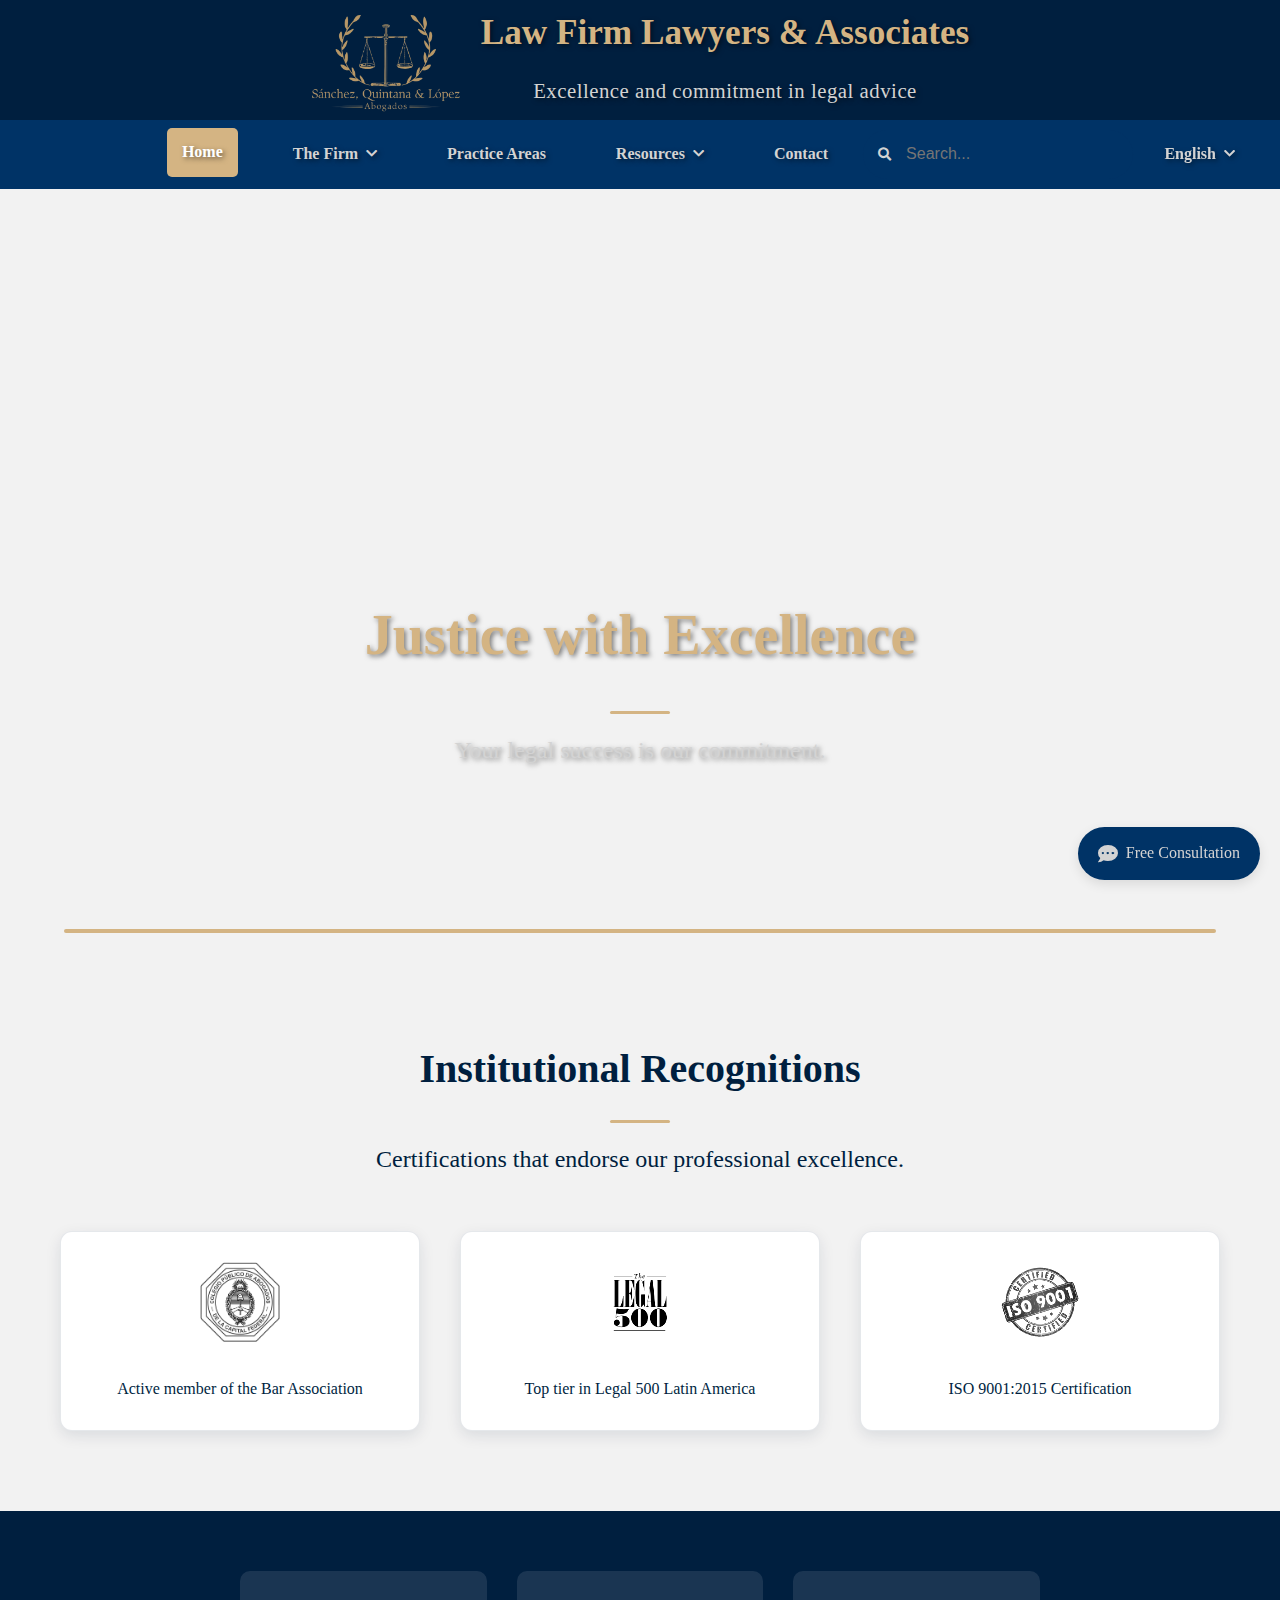
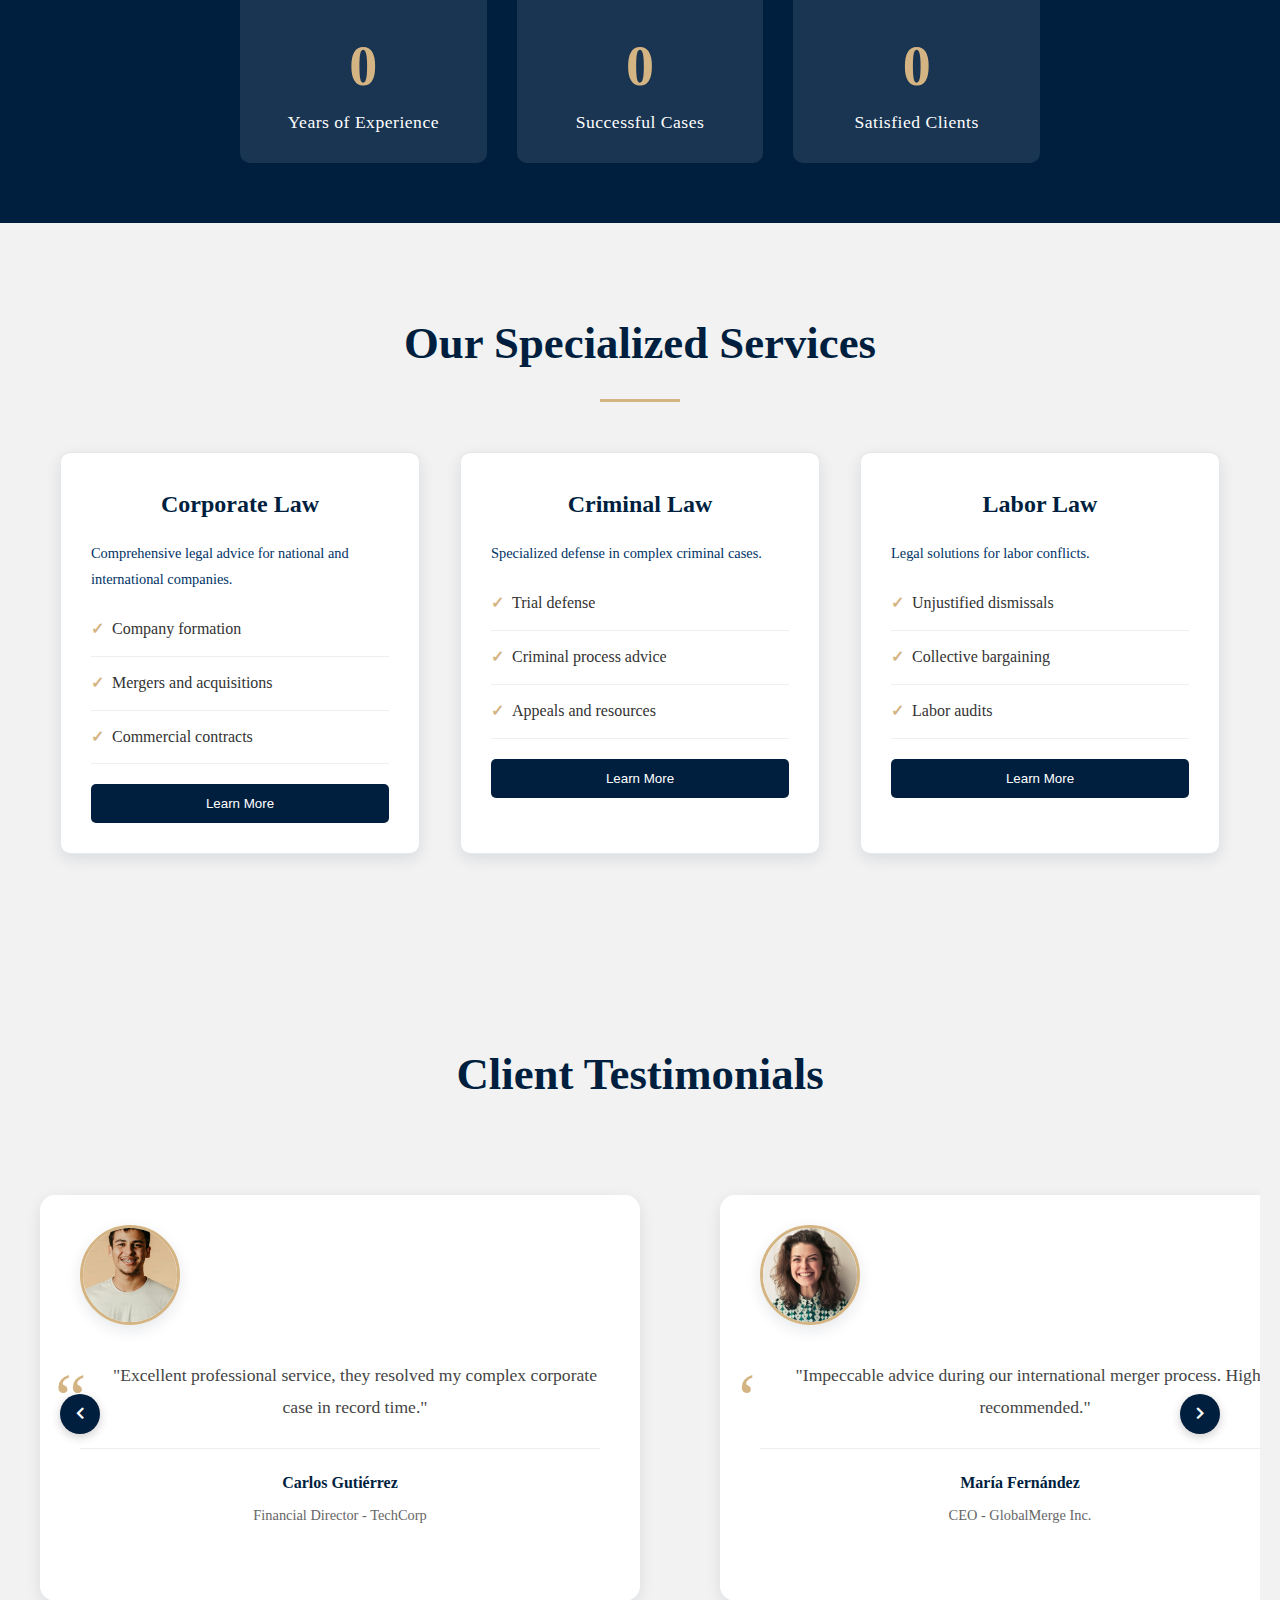
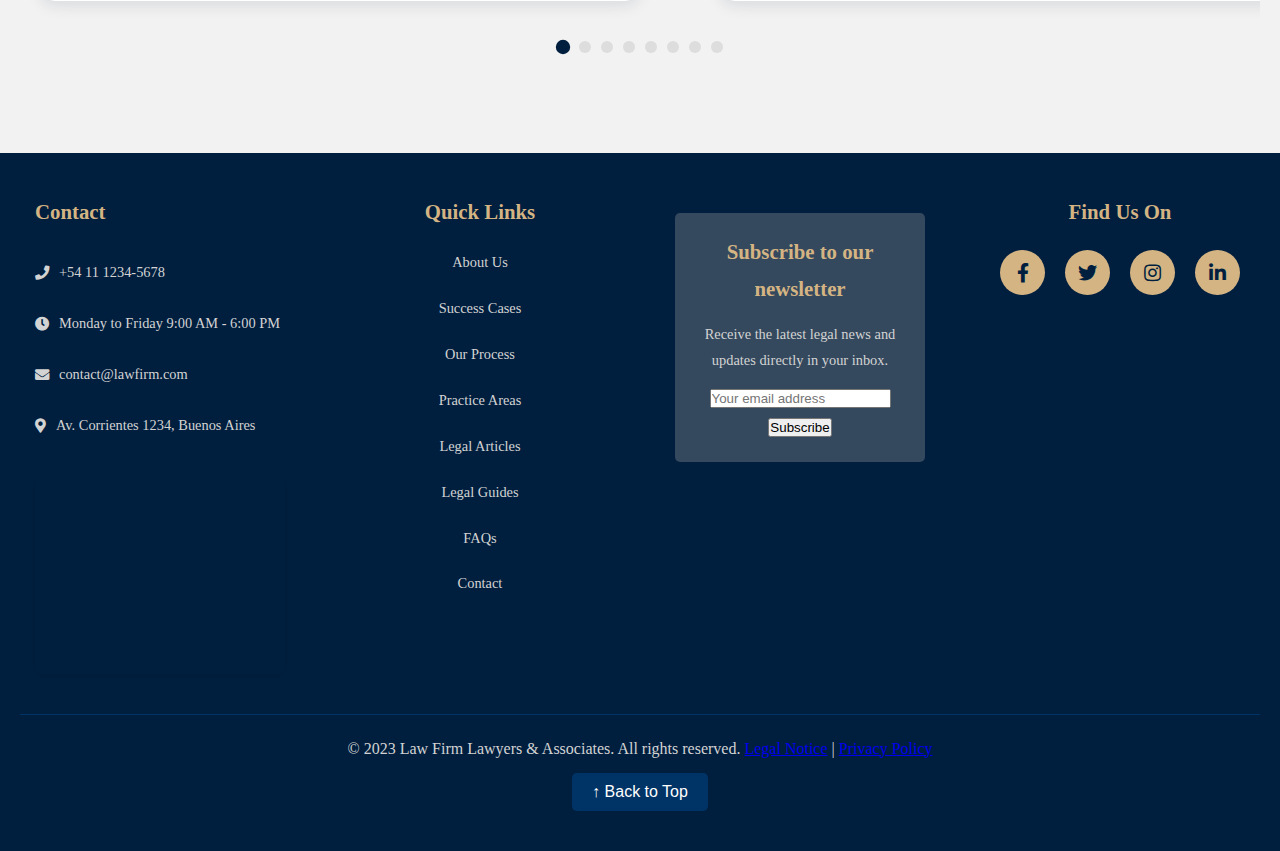
==== idiomas/en/index.html @ 83bb43d1 "first commit" ====
<!DOCTYPE html>
<html lang="en">

<head>
    <!-- METADATA -->
    <meta charset="UTF-8">
    <meta name="viewport" content="width=device-width, initial-scale=1.0">
    <title>Home | Law Firm Lawyers & Associates</title>
    <meta name="description"
        content="Leading law firm with 30 years of experience in corporate, criminal, and labor law. Free consultation">
    <meta name="keywords" content="lawyers, corporate law, legal advice, law firm">
    <meta name="author" content="Law Firm Lawyers & Associates">

    <!-- EXTERNAL RESOURCES -->
    <link rel="stylesheet" href="../../css/styles.css">
    <link rel="preload" href="../../videos/herolegal.mp4" as="video">
    <link rel="stylesheet" href="https://cdnjs.cloudflare.com/ajax/libs/font-awesome/5.15.4/css/all.min.css">
    <link rel="stylesheet" href="https://cdnjs.cloudflare.com/ajax/libs/flag-icon-css/3.5.0/css/flag-icon.min.css">
</head>

<body>
    <!-- *********************** HEADER *********************** -->
    <header>
        <img src="../../imgs/logo.png" class="logo" alt="Law Firm Logo" loading="lazy">
        <div class="header-content">
            <h1 class="header-title">Law Firm Lawyers & Associates</h1>
            <p class="header-subtitle">Excellence and commitment in legal advice</p>
        </div>
        <button class="menu-toggle" aria-label="Open menu">
            <i class="fas fa-bars"></i>
        </button>
    </header>

    <!-- *********************** MAIN NAVIGATION *********************** -->
    <nav class="nav-main">
        <nav class="center-content">
            <div class="nav-close"><i class="fas fa-times"></i></div>
            <a href="index.html" class="active">Home</a>

            <!-- Dropdown: The Firm -->
            <div class="nav-dropdown">
                <a href="#" class="nav-dropbtn">The Firm <i class="fas fa-chevron-down"></i></a>
                <div class="nav-dropdown-content">
                    <a href="pages/sobre-nosotros.html">About Us</a>
                    <a href="pages/casos-de-exito.html">Success Cases</a>
                    <a href="pages/nuestro-proceso.html">Our Process</a>
                </div>
            </div>

            <a href="pages/areas-de-practica.html">Practice Areas</a>

            <!-- Dropdown: Resources -->
            <div class="nav-dropdown">
                <a href="#" class="nav-dropbtn">
                    Resources <i class="fas fa-chevron-down"></i>
                </a>
                <div class="nav-dropdown-content">
                    <a href="pages/articulos.html">Legal Articles</a>
                    <a href="pages/guias-legales.html">Legal Guides</a>
                    <a href="pages/preguntas-frecuentes.html">FAQs</a>
                </div>
            </div>

            <a href="pages/contacto.html">Contact</a>

            <div class="search-container">
                <button>
                    <i class="fa fa-search"></i>
                </button>
                <input type="text" placeholder="Search...">
            </div>

            <!-- Language Selector -->
            <div class="language-selector">
                <div class="nav-dropdown">
                    <a href="#" class="nav-dropbtn" id="language-dropbtn">
                        <span class="flag-icon flag-icon-gb" id="selected-flag"></span>
                        <span id="selected-language">English</span>
                        <i class="fas fa-chevron-down"></i>
                    </a>
                    <div class="nav-dropdown-content">
                        <a href="#" onclick="cambiarIdioma('es', 'Español', 'flag-icon-es')">
                            <span class="flag-icon flag-icon-es"></span> Spanish
                        </a>
                        <a href="#" onclick="cambiarIdioma('fr', 'Français', 'flag-icon-fr')">
                            <span class="flag-icon flag-icon-fr"></span> French
                        </a>
                    </div>
                </div>
            </div>
        </nav>
    </nav>

    <!-- *********************** HERO SECTION *********************** -->
    <div class="hero-video" role="region" aria-label="Firm presentation">
        <video autoplay muted loop playsinline aria-hidden="false">
            <source src="../../videos/herolegal.mp4" type="video/mp4">
        </video>
        <div class="video-overlay" aria-hidden="false">
            <h1>Justice with Excellence</h1>
            <div class="title-divider"></div>
            <p>Your legal success is our commitment.</p>
        </div>
        <div class="video-text-alternative" style="display:none;">
            Leading law firm in comprehensive legal solutions
        </div>
    </div>

    <div class="hero-separador"></div>

    <!-- *********************** CERTIFICATIONS SECTION *********************** -->
    <section class="certificaciones">
        <div class="content">
            <div class="certificaciones-header">
                <h2 class="section-title">Institutional Recognitions</h2>
                <div class="title-divider"></div>
                <p class="section-subtitle-inicio">Certifications that endorse our professional excellence.</p>
            </div>

            <div class="certificados-grid">
                <div class="certificado-item">
                    <img src="../../imgs/iconos/cpacf.png" alt="Bar Association" loading="lazy">
                    <span class="certificado-label">Active member of the Bar Association</span>
                </div>
                <div class="certificado-item">
                    <img src="../../imgs/iconos/legal500.jpg" alt="Legal 500" loading="lazy">
                    <span class="certificado-label">Top tier in Legal 500 Latin America</span>
                </div>
                <div class="certificado-item">
                    <img src="../../imgs/iconos/iso9001.jpg" alt="ISO 9001" loading="lazy">
                    <span class="certificado-label">ISO 9001:2015 Certification</span>
                </div>
            </div>
        </div>
    </section>

    <!-- *********************** STATISTICS SECTION *********************** -->
    <section class="estadisticas">
        <div class="stats-grid">
            <div class="stat-card">
                <div class="stat-num" data-count="30">0</div>
                <div class="stat-text">Years of Experience</div>
            </div>
            <div class="stat-card">
                <div class="stat-num" data-count="98">0</div>
                <div class="stat-text">Successful Cases</div>
            </div>
            <div class="stat-card">
                <div class="stat-num" data-count="150">0</div>
                <div class="stat-text">Satisfied Clients</div>
            </div>
        </div>
    </section>

    <!-- *********************** SERVICES SECTION *********************** -->
    <section class="servicios">
        <div class="content">
            <h2>Our Specialized Services</h2>
            <div class="services-grid">
                <div class="service-card">
                    <h3>Corporate Law</h3>
                    <p>Comprehensive legal advice for national and international companies.</p>
                    <ul class="service-list">
                        <li>Company formation</li>
                        <li>Mergers and acquisitions</li>
                        <li>Commercial contracts</li>
                    </ul>
                    <button class="btn-servicio">Learn More</button>
                </div>
                <div class="service-card">
                    <h3>Criminal Law</h3>
                    <p>Specialized defense in complex criminal cases.</p>
                    <ul class="service-list">
                        <li>Trial defense</li>
                        <li>Criminal process advice</li>
                        <li>Appeals and resources</li>
                    </ul>
                    <button class="btn-servicio">Learn More</button>
                </div>
                <div class="service-card">
                    <h3>Labor Law</h3>
                    <p>Legal solutions for labor conflicts.</p>
                    <ul class="service-list">
                        <li>Unjustified dismissals</li>
                        <li>Collective bargaining</li>
                        <li>Labor audits</li>
                    </ul>
                    <button class="btn-servicio">Learn More</button>
                </div>
            </div>
        </div>
    </section>

<!-- *********************** TESTIMONIALS SECTION *********************** -->
<section class="testimonios">
    <div class="content">
        <h2>Client Testimonials</h2>
        <div class="testimonio-slider-container">
            <div class="testimonio-slider">
                <div class="testimonio-card">
                    <img src="../../imgs/personas/persona1.jpg" alt="Client 1" class="client-photo" loading="lazy">
                    <blockquote>
                        "Excellent professional service, they resolved my complex corporate case in record time."
                    </blockquote>
                    <div class="client-info">
                        <div class="client-name">Carlos Gutiérrez</div>
                        <div class="client-empresa">Financial Director - TechCorp</div>
                    </div>
                </div>
                <div class="testimonio-card">
                    <img src="../../imgs/personas/persona2.jpg" alt="Client 2" class="client-photo" loading="lazy">
                    <blockquote>
                        "Impeccable advice during our international merger process. Highly recommended."
                    </blockquote>
                    <div class="client-info">
                        <div class="client-name">María Fernández</div>
                        <div class="client-empresa">CEO - GlobalMerge Inc.</div>
                    </div>
                </div>
                <div class="testimonio-card">
                    <img src="../../imgs/personas/persona3.jpg" alt="Client 3" class="client-photo" loading="lazy">
                    <blockquote>
                        "Exceptional defense in our criminal case. Committed and detail-oriented professionals."
                    </blockquote>
                    <div class="client-info">
                        <div class="client-name">Roberto Sánchez</div>
                        <div class="client-empresa">Entrepreneur</div>
                    </div>
                </div>
                <div class="testimonio-card">
                    <img src="../../imgs/personas/persona4.jpg" alt="Client 4" class="client-photo" loading="lazy">
                    <blockquote>
                        "Efficient solution to our labor conflict. Transparency and extraordinary results."
                    </blockquote>
                    <div class="client-info">
                        <div class="client-name">Laura Méndez</div>
                        <div class="client-empresa">HR Director - Business Group</div>
                    </div>
                </div>
                <div class="testimonio-card">
                    <img src="../../imgs/personas/persona6.jpg" alt="Client 5" class="client-photo" loading="lazy">
                    <blockquote>
                        "The legal team demonstrated great capability in handling my real estate case. The attention was excellent at all times."
                    </blockquote>
                    <div class="client-info">
                        <div class="client-name">Javier Pérez</div>
                        <div class="client-empresa">Real Estate Entrepreneur</div>
                    </div>
                </div>
                <div class="testimonio-card">
                    <img src="../../imgs/personas/persona5.jpg" alt="Client 6" class="client-photo" loading="lazy">
                    <blockquote>
                        "We received exceptional support throughout the process. Their deep knowledge of labor law made the difference."
                    </blockquote>
                    <div class="client-info">
                        <div class="client-name">Susana Rodríguez</div>
                        <div class="client-empresa">Legal Manager - United Companies</div>
                    </div>
                </div>
                <div class="testimonio-card">
                    <img src="../../imgs/personas/persona7.jpg" alt="Client 7" class="client-photo" loading="lazy">
                    <blockquote>
                        "The treatment was cordial and professional, and their speed in resolving my legal issue was impressive. Highly recommended."
                    </blockquote>
                    <div class="client-info">
                        <div class="client-name">Francisco Martínez</div>
                        <div class="client-empresa">Operations Director - MovilExpress</div>
                    </div>
                </div>
                <div class="testimonio-card">
                    <img src="../../imgs/personas/persona8.jpg" alt="Client 8" class="client-photo" loading="lazy">
                    <blockquote>
                        "The legal team was key to resolving our business dispute. Their strategic approach and attention to detail gave us the confidence we needed."
                    </blockquote>
                    <div class="client-info">
                        <div class="client-name">Eduardo Romero</div>
                        <div class="client-empresa">CEO - Innovatech Solutions</div>
                    </div>
                </div>
            </div>
            <div class="nav-arrows">
                <button class="arrow-btn prev-btn" aria-label="Previous testimonial">
                    <i class="fas fa-chevron-left"></i>
                </button>
                <button class="arrow-btn next-btn" aria-label="Next testimonial">
                    <i class="fas fa-chevron-right"></i>
                </button>
            </div>
            <div class="slider-dots"></div>
        </div>
    </div>
</section>

    <!-- *********************** FLOATING CTA *********************** -->
    <div class="floating-cta">
        <a href="pages/contacto.html" class="cta-btn">
            <i class="fas fa-comment-dots"></i>
            Free Consultation
        </a>
    </div>

    <!-- *********************** FOOTER *********************** -->
    <footer>
        <div class="footer-columns">
            <div class="footer-column contacto">
                <h3>Contact</h3>
                <p><i class="fas fa-phone"></i>+54 11 1234-5678</p>
                <p><i class="fas fa-clock"></i>Monday to Friday 9:00 AM - 6:00 PM</p>
                <p><i class="fas fa-envelope"></i>contact@lawfirm.com</p>
                <p><i class="fas fa-map-marker-alt"></i>Av. Corrientes 1234, Buenos Aires</p>
                <!-- *********************** MAPA DE GOOGLE *********************** -->
                <div class="google-map"><iframe
                        src="https://www.google.com/maps/embed?pb=!1m18!1m12!1m3!1d3284.0054390241967!2d-58.3867115249571!3d-34.6040239729541!2m3!1f0!2f0!3f0!3m2!1i1024!2i768!4f13.1!3m3!1m2!1s0x95bccac59a5bd441%3A0x1408e2f06974627!2sAv.%20Corrientes%201234%2C%20C1043AAZ%20Cdad.%20Aut%C3%B3noma%20de%20Buenos%20Aires!5e0!3m2!1ses!2sar!4v1739907147206!5m2!1ses!2sar"
                        width="100%" height="200" style="border:0;" allowfullscreen="" loading="lazy"></iframe>
                </div>
            </div>

            <div class="footer-column enlaces-rapidos">
                <h3>Quick Links</h3>
                <p><a href="../pages/sobre-nosotros.html">About Us</a></p>
                <p><a href="../pages/casos-de-exito.html">Success Cases</a></p>
                <p><a href="../pages/proceso.html">Our Process</a></p>
                <p><a href="../pages/areas-de-practica.html">Practice Areas</a></p>
                <p><a href="../pages/articulos.html" class="active">Legal Articles</a></p>
                <p><a href="../pages/guias-legales.html">Legal Guides</a></p>
                <p><a href="../pages/preguntas-frecuentes.html">FAQs</a></p>
                <p><a href="../pages/contacto.html">Contact</a></p>
            </div>

            <div class="footer-column">
                <div class="footer-newsletter">
                    <h3>Subscribe to our newsletter</h3>
                    <p>Receive the latest legal news and updates directly in your inbox.</p>
                    <form ...>
                        <input type="email" placeholder="Your email address" required>
                        <button type="submit" class="btn-subscribe">Subscribe</button>
                    </form>
                </div>
            </div>

            <div class="footer-column social-column">
                <h3>Find Us On</h3>
                <div class="social-links">
                    <a href="#" class="social-link facebook" target="_blank"><i class="fab fa-facebook-f"></i></a>
                    <a href="#" class="social-link twitter" target="_blank"><i class="fab fa-twitter"></i></a>
                    <a href="#" class="social-link instagram" target="_blank"><i class="fab fa-instagram"></i></a>
                    <a href="#" class="social-link linkedin" target="_blank"><i class="fab fa-linkedin-in"></i></a>
                </div>
            </div>
        </div>

        <div class="footer-bottom">
            <p>&copy; 2023 Law Firm Lawyers & Associates. All rights reserved.
                <a href="pages/aviso-legal.html">Legal Notice</a> |
                <a href="pages/politica-privacidad.html">Privacy Policy</a>
            </p>
            <button onclick="window.scrollTo({ top: 0, behavior: 'smooth' });" class="boton-inicio">
                ↑ Back to Top
            </button>
        </div>
    </footer>
    <!-- *********************** SCHEMA MARKUP *********************** -->
    <script type="application/ld+json">
            {
                "@context": "https://schema.org",
                "@type": "LegalService",
                "name": "Estudio Jurídico Abogados & Asociados",
                "image": "logo.png",
                "priceRange": "$$$",
                "address": {
                    "@type": "PostalAddress",
                    "streetAddress": "Av. Corrientes 1234",
                    "addressLocality": "CABA",
                    "addressCountry": "AR"
                }
            }
            </script>

    <script src="../../scripts/scripts.js"></script>

</body>

</html>
---- css/styles.css ----
:root {
    --color-texto-principal: #D4B483;
    --color-texto-secundario: #D3D3D3;
    --color-texto-terciario: #003366;
    --color-botones-normal: #003366;
    --color-botones-hover: #0056b3;
    --color-nav-normal: #003366;
    --color-nav-hover: #0056b3;
    --color-background: #f2f2f2;
}

/* ==============================++++++++++++++++++++++++++++++++++++++++++++++++++++++++====== */
/* Reset y estilos base */
* {
    box-sizing: border-box;
    margin: 0;
    padding: 0;
}

html {
    scroll-behavior: smooth;
}

body {
    font-family: "Playfair Display", serif;
    line-height: 1.8;
    color: #333;
    background: var(--color-background);
    overflow-x: hidden;
}

/* Header */
header {
    background: #001f3f;
    color: #fff;
    padding: 0 20px;
    display: flex;
    align-items: center;
    position: relative;
    height: 120px;
    gap: 20px;
    justify-content: center;
}

.logo {
    height: auto;
    max-height: 150px;
    object-fit: contain;
    aspect-ratio: 1/1;
    margin-bottom: -20px;
}

.header-content {
    text-align: center;
    display: flex;
    flex-direction: column;
    align-items: center;
    justify-content: center;
}

.header-title {
    font-size: 2.2em;
    color: var(--color-texto-principal);
    margin-bottom: 8px;
    text-shadow: 2px 2px 5px rgba(0, 0, 0, 0.5);
}

.header-subtitle {
    font-size: 1.3em;
    color: var(--color-texto-secundario);
    font-weight: 300;
    letter-spacing: 0.5px;
    text-shadow: 2px 2px 5px rgba(0, 0, 0, 0.5);
}

.menu-toggle {
    display: none;
    background: none;
    border: none;
    color: var(--color-texto-secundario);
    font-size: 1.5rem;
    cursor: pointer;
    padding: 10px;
}

/* Navegación */
.nav-main {
    display: flex;
    align-items: center;
    justify-content: center;
    position: relative;
    background: var(--color-nav-normal);
    padding: 10px 0;
    position: sticky;
    top: 0;
    z-index: 1000;
    text-shadow: 2px 2px 5px rgba(0, 0, 0, 0.5);
}

nav .center-content {
    display: flex;
    justify-content: center;
    flex: 1;
}

.nav-main a {
    color: var(--color-texto-secundario);
    text-decoration: none;
    margin: 0 20px;
    padding: 10px 15px;
    font-weight: bold;
    transition: all 0.3s ease;
    border-radius: 5px;
    position: relative;
}

.nav-main a::after {
    content: "";
    position: absolute;
    bottom: 0;
    left: 0;
    width: 0;
    height: 2px;
    background: var(--color-texto-principal);
    transition: width 0.3s ease;
}

.nav-main a:hover {
    background: var(--color-nav-normal);
    transform: translateY(-2px);
}

.nav-main a:hover::after {
    width: 100%;
}

.nav-main a.active {
    background: var(--color-texto-principal);
    color: #fff;
    transform: translateY(-2px);
}

.nav-close {
    display: none;
    position: absolute;
    top: 20px;
    right: 20px;
    color: white;
    font-size: 1.5rem;
    cursor: pointer;
}

/* Estilos para el botón del submenú */
.nav-dropbtn {
    display: flex;
    align-items: center;
    gap: 0.5rem;
    background-color: transparent;
    border: none;
    color: inherit;
    font-size: inherit;
    cursor: pointer;
    padding: 0.5rem 1rem;
    width: 100%;
    text-align: left;
}

/* Estilos para el contenido del submenú */
.nav-dropdown-content {
    display: none;
    position: absolute;
    background-color: var(--color-nav-normal);
    box-shadow: 0px 8px 16px rgba(0, 0, 0, 0.1);
    z-index: 1000;
    min-width: 200px;
    border-radius: 4px;
    overflow: hidden;
}

/* Enlaces dentro del submenú */
.nav-dropdown-content a {
    color: #fff;
    padding: 0.75rem 1rem;
    text-decoration: none;
    display: block;
    transition: background-color 0.3s ease, color 0.3s ease;
}

/* Efecto hover en los enlaces del submenú */
.nav-dropdown-content a:hover {
    background-color: var(--color-nav-normal);
    color: #fff;
}

/* Mostrar el submenú al hacer hover */
.nav-dropdown:hover .nav-dropdown-content {
    display: block;
}

/* Estilo para el ícono de flecha */
.nav-dropbtn .fa-chevron-down {
    font-size: 0.8rem;
    transition: transform 0.3s ease;
}

/* Rotar la flecha al abrir el submenú */
.nav-dropdown:hover .nav-dropbtn .fa-chevron-down {
    transform: rotate(180deg);
}

/* Estilos para el cuadro de búsqueda */
.search-container {
    display: flex;
    align-items: center;
    background-color: var(--color-nav-normal);
    border-radius: 25px;
    padding: 5px 10px;
    max-width: 300px;
}

.search-container input {
    background: transparent;
    color: var(--color-texto-secundario);
    border: none;
    outline: none;
    padding: 5px 10px;
    font-size: 16px;
    width: 100%;
}

.search-container button {
    background: transparent;
    border: none;
    color: var(--color-texto-secundario);
    cursor: pointer;
    padding: 5px;
}

.search-container button:hover {
    color: var(--color-texto-principal);
}

/* Estilos base para las banderas */
.flag-icon {
    display: inline-block;
    width: 20px; /* Ancho de la bandera */
    height: 15px; /* Alto de la bandera */
    background-size: cover; /* Ajusta la imagen al tamaño del contenedor */
    background-position: center; /* Centra la imagen */
    margin-right: 8px; /* Espacio entre la bandera y el texto */
    vertical-align: middle; /* Alinea verticalmente con el texto */
}

.language-selector {
    position: absolute;
    right: 10px; /* Ajusta la distancia desde la derecha */
    z-index: 1000; /* Asegura que esté por encima de otros elementos */
}

/* Hero Video */
.hero-video {
    position: relative;
    height: 80vh;
    overflow: hidden;
}

.hero-video video {
    position: absolute;
    top: 50%;
    left: 50%;
    transform: translate(-50%, -50%);
    width: 100%;
    height: 100%;
    z-index: 0;
    object-fit: cover;
}

.video-overlay {
    position: relative;
    z-index: 1;
    color: white;
    text-align: center;
    padding-top: 30vh;
    height: 100%;
    display: flex;
    flex-direction: column;
    align-items: center;
    justify-content: center;
    max-width: 90%;
    /* Ajusta este valor para cambiar el ancho */
    margin: 0 auto;
    /* Centra el contenido */
}

.video-overlay h1 {
    font-size: 3.5em;
    margin-bottom: 10px;
    text-shadow: 2px 2px 5px rgba(0, 0, 0, 0.5);
    color: var(--color-texto-principal);
    max-width: 90%;
}

.video-overlay p {
    color: var(--color-texto-secundario);
    font-size: 1.5em;
    text-shadow: 2px 2px 5px rgba(0, 0, 0, 0.5);
    max-width: 80%;
}

/* Hero Separador */
.hero-separador {
    width: 90%;
    height: 4px;
    background: var(--color-texto-principal);
    border-radius: 2px;
    margin: 20px auto;
}

/* Áreas de Práctica */
.areas-practica {
    padding: 80px 15px;
    background-color: #fff;
}

.areas-practica .section-title {
    font-size: 36px;
    text-align: center;
    font-weight: bold;
}

.areas-practica .title-divider {
    margin: 15px auto;
    width: 60px;
    height: 3px;
    background-color: #f59e42;
}

.areas-practica .section-subtitle {
    font-size: 18px;
    text-align: center;
    color: #003366;
    margin-bottom: 40px;
}

.areas-grid {
    display: grid;
    grid-template-columns: repeat(auto-fill, minmax(250px, 1fr));
    gap: 20px;
    justify-items: center;
    align-items: center;
    max-width: 1200px;
    margin: 0 auto;
}

.area-card {
    background-color: white;
    padding: 30px;
    border-radius: 8px;
    text-align: center;
    transition: transform 0.3s ease;
    box-shadow: 4px 4px 4px 6px rgba(0, 0, 0, 0.1);
}

.areas-practica .area-card i {
    color: var(--color-texto-principal)
}

.area-card::before {
    content: "";
    position: absolute;
    bottom: 0;
    left: 0;
    width: 100%;
    height: 4px;
    background: var(--color-texto-principal);
    transform: scaleX(0);
    transition: transform 0.3s ease;
}

.area-card:hover {
    transform: translateY(-10px);
    box-shadow: 0 15px 40px rgba(0, 0, 0, 0.12);
}

.area-card:hover::before {
    transform: scaleX(1);
}

.area-card i {
    color: #003366;
    margin-bottom: 15px;
}

.area-card h3 {
    font-size: 24px;
    margin-bottom: 15px;
    color: #003366;
}

.area-card p {
    font-size: 16px;
    color: #333;
}

.area-card:hover {
    transform: translateY(-10px);
    box-shadow: 0px 8px 15px rgba(0, 0, 0, 0.15);
}

/* Certificaciones */
.certificaciones {
    background: var(--color-background);
    padding: 80px 0;
    position: relative;
    overflow: hidden;
}

.certificaciones::before {
    content: "";
    position: absolute;
    top: 0;
    left: 0;
    width: 100%;
    height: 5px;
}

.certificaciones-header {
    text-align: center;
    margin-bottom: 50px;
    padding: 0 20px;
}

.section-title {
    font-size: 2.5em;
    color: #001f3f;
    margin-bottom: 15px;
    position: relative;
}

.title-divider {
    width: 60px;
    height: 3px;
    background: var(--color-texto-principal);
    margin: 15px auto;
    border-radius: 2px;
}

.section-subtitle {
    color: white;
    font-size: 1.1em;
    max-width: 600px;
    margin: 0 auto;
}

.section-subtitle-inicio {
    color: #001f3f;
    font-size: 1.5em;
    max-width: 600px;
    margin: 0 auto;
}

.certificados-grid {
    display: grid;
    grid-template-columns: repeat(auto-fit, minmax(280px, 1fr));
    gap: 40px;
    max-width: 1200px;
    margin: 0 auto;
    padding: 0 20px;
}

.certificado-item {
    background: white;
    border-radius: 12px;
    padding: 30px;
    text-align: center;
    transition: all 0.3s cubic-bezier(0.25, 0.46, 0.45, 0.94);
    box-shadow: 0 5px 15px rgba(0, 31, 63, 0.1);
    border: 1px solid rgba(0, 31, 63, 0.1);
    display: flex;
    flex-direction: column;
    align-items: center;
    min-height: 200px;
}

.certificado-item::before {
    content: "";
    position: absolute;
    bottom: 0;
    left: 0;
    width: 100%;
    height: 4px;
    background: var(--color-texto-principal);
    transform: scaleX(0);
    transition: transform 0.3s ease;
}

.certificado-item:hover {
    transform: translateY(-10px);
    box-shadow: 0 15px 40px rgba(0, 0, 0, 0.12);
}

.certificado-item:hover::before {
    transform: scaleX(1);
}

.certificado-item img {
    height: 80px;
    width: auto;
    margin-bottom: 25px;
    transition: all 0.3s ease;
    filter: grayscale(100%) contrast(130%);
}

.certificado-item:hover img {
    filter: grayscale(0) contrast(100%);
    transform: scale(1.05);
}

.certificado-label {
    color: #001f3f;
    font-size: 1em;
    font-weight: 500;
    line-height: 1.4;
    margin-top: auto;
}

.proceso {
    background-color: var(--color-background);
    padding: 50px 0;
}

.proceso .content {
    max-width: 1200px;
    margin: 0 auto;
    padding: 80px 20px;
    text-align: center;
    background-color: var(--color-background);
}

.proceso .section-title {
    font-size: 36px;
    font-weight: bold;
    color: #333;
    margin-bottom: 10px;
}

.proceso .title-divider {
    width: 50px;
    height: 5px;
    background-color: #007bff;
    margin: 20px auto;
}

.proceso .section-subtitle {
    font-size: 18px;
    color: #555;
    margin-bottom: 40px;
}

.proceso-pasos {
    display: flex;
    flex-wrap: wrap;
    justify-content: space-between;
    gap: 20px;
    margin-top: 40px;
}

.paso-card {
    background-color: white;
    border-radius: 8px;
    box-shadow: 4px 4px 4px 6px rgba(0, 0, 0, 0.1);
    width: 22%;
    padding: 30px;
    text-align: center;
    transition: transform 0.3s ease, box-shadow 0.3s ease;
}

.paso-card::before {
    content: "";
    position: absolute;
    bottom: 0;
    left: 0;
    width: 100%;
    height: 4px;
    background: var(--color-texto-principal);
    transform: scaleX(0);
    transition: transform 0.3s ease;
}

.paso-card:hover {
    transform: translateY(-10px);
    box-shadow: 0 15px 40px rgba(0, 0, 0, 0.12);
}

.paso-card:hover::before {
    transform: scaleX(1);
}

.paso-icon {
    font-size: 40px;
    color: var(--color-texto-principal);
    margin-bottom: 20px;
}

.paso-card h3 {
    font-size: 22px;
    color: #001f3f;
    margin-bottom: 15px;
}

.paso-card p {
    font-size: 16px;
    color: #001f3f;
}

/* Estadísticas */
.estadisticas {
    background: #001f3f;
    color: white;
    padding: 60px 0;
}

.stats-grid {
    display: grid;
    grid-template-columns: repeat(auto-fit, minmax(200px, 1fr));
    gap: 30px;
    max-width: 800px;
    margin: 0 auto;
}

.stat-card {
    text-align: center;
    padding: 25px;
    background: rgba(255, 255, 255, 0.1);
    border-radius: 10px;
}

.stat-num {
    font-size: 3.5em;
    font-weight: bold;
    color: var(--color-texto-principal);
    margin-bottom: 10px;
    opacity: 1;
    transform: translateY(20px);
    transition: opacity 0.5s ease, transform 0.5s ease;
}

.stat-num.animate {
    opacity: 1;
    transform: translateY(0);
}

.stat-text {
    font-size: 1.1em;
    letter-spacing: 0.5px;
}


/* Estilos generales */
.sobre-nosotros .content {
    max-width: 1200px;
    margin: 0 auto;
    padding: 2rem;
    color: #003366;
    background-color: var(--color-background);
}

.sobre-nosotros h2 {
    font-size: 2.5rem;
    font-weight: 700;
    color: var(--color-texto-terciario);
    margin-bottom: 40px;
    text-align: center;
}

h3 {
    font-size: 2.5rem;
    font-weight: 700;
    color: var(--color-texto-terciario);
    margin-bottom: 40px;
    text-align: center;
}

.sobre-nosotros p {
    font-size: 1.1rem;
    line-height: 1.8;
    margin-bottom: 1.5rem;
}

.team-grid {
    display: flex;
    justify-content: center;
    flex-wrap: wrap;
    gap: 40px;
    max-width: 1300px;
    margin: 0 auto;
    background-color: var(--color-background);
    margin-bottom: 40px;
    margin-top: 40px;
}

.team-card {
    height: 500px;
    min-height: 500px;
    width: 330px;
    background: white;
    border-radius: 10px;
    overflow: hidden;
    box-shadow: 0 5px 15px rgba(0, 31, 63, 0.1);
    transition: transform 0.3s ease;
    text-align: center;
}

.member-photo {
    width: 100%;
    height: auto;
    max-width: 200px;
    margin-top: 15px;
    margin-bottom: 15px;
    border-radius: 8px;
    object-fit: cover;
}

h4 {
    font-size: 1.2rem;
    color: #003366;
    margin-bottom: 10px;
}

p {
    font-size: 0.9rem;
    color: #003366;
    margin-bottom: 10px;
}

.linkedin-icon {
    display: inline-block;
    background-color: var(--color-texto-principal);
    color: white;
    padding: 10px;
    text-decoration: none;
    border-radius: 5px;
    margin-top: 10px;
    transition: background-color 0.3s;
    margin-bottom: 20px;
}

.whatsapp-icon {
    display: inline-block;
    background-color: var(--color-texto-principal);
    color: white;
    padding: 10px;
    text-decoration: none;
    border-radius: 5px;
    margin-top: 10px;
    transition: background-color 0.3s;
}

.email-icon {
    display: inline-block;
    background-color: var(--color-texto-principal);
    color: white;
    padding: 10px;
    text-decoration: none;
    border-radius: 5px;
    margin-top: 10px;
    transition: background-color 0.3s;
}

.linkedin-icon:hover {
    background-color: #003366;
}

.whatsapp-icon:hover {
    background-color: #003366;
}

.email-icon:hover {
    background-color: #003366;
}


/* Servicios */
.servicios {
    padding: 80px 0;
    background: var(--color-background);
}

.servicios .content {
    max-width: 1200px;
    margin: 0 auto;
}

.servicios h2 {
    text-align: center;
    font-size: 2.8em;
    color: #001f3f;
    margin-bottom: 50px;
    position: relative;
}

.servicios h2::after {
    content: "";
    display: block;
    width: 80px;
    height: 3px;
    background: var(--color-texto-principal);
    margin: 15px auto 0;
}

.services-grid {
    display: grid;
    grid-template-columns: repeat(auto-fit, minmax(300px, 1fr));
    gap: 40px;
    padding: 0 20px;
}

.service-card {
    background: #fff;
    border-radius: 10px;
    padding: 30px;
    box-shadow: 0 5px 15px rgba(0, 31, 63, 0.1);
    transition: transform 0.3s ease, box-shadow 0.3s ease;
    border: 1px solid rgba(0, 31, 63, 0.1);
    position: relative;
    overflow: hidden;
}

.service-card::before {
    content: "";
    position: absolute;
    bottom: 0;
    left: 0;
    width: 100%;
    height: 4px;
    background: var(--color-texto-principal);
    transform: scaleX(0);
    transition: transform 0.3s ease;
}

.service-card:hover {
    transform: translateY(-10px);
    box-shadow: 0 15px 40px rgba(0, 0, 0, 0.12);
}

.service-card:hover::before {
    transform: scaleX(1);
}

.service-card h3 {
    color: #001f3f;
    margin-bottom: 15px;
    font-size: 1.5em;
}

.service-list li {
    padding: 12px 0;
    border-bottom: 1px solid #eee;
    display: flex;
    align-items: center;
    gap: 8px;
}

.service-list li::before {
    content: "✓";
    color: var(--color-texto-principal);
    font-weight: bold;
}

.btn-servicio {
    background: #001f3f;
    color: white;
    border: none;
    padding: 12px 25px;
    border-radius: 5px;
    cursor: pointer;
    margin-top: 20px;
    transition: all 0.3s ease;
    width: 100%;
}

.btn-servicio:hover {
    background: var(--color-botones-hover);
    transform: translateY(-2px);
}

/* Estilo para la sección de Preguntas Frecuentes */
.faq {
    padding: 80px 20px;
    background-color: #f9f9f9;
}

.faq .content {
    max-width: 1200px;
    margin: 0 auto;
    padding: 20px;
}

.faq h2 {
    font-size: 2.5rem;
    font-weight: 700;
    color: var(--color-texto-terciario);
    margin-bottom: 40px;
    text-align: center;
}

/* Estilo de cada item de la pregunta frecuente */
.faq-item {
    background-color: #fff;
    border-radius: 8px;
    box-shadow: 0 5px 15px rgba(0, 31, 63, 0.1);
    margin-bottom: 20px;
    padding: 20px;
    transition: all 0.3s ease;
}

.faq .faq-item h3 {
    font-size: 1.5rem;
}

.faq .faq-item p {
    font-size: 1rem;
}

.faq-item:hover {
    box-shadow: 0 4px 20px rgba(0, 0, 0, 0.15);
}

.faq-question {
    font-size: 1.3rem;
    font-weight: 600;
    color: #333;
    margin-bottom: 10px;
    cursor: pointer;
    transition: all 0.3s ease;
}

.faq-question:hover {
    color: #007bff;
    /* Cambia el color al pasar el ratón */
}

.faq-answer {
    font-size: 1rem;
    color: #666;
    line-height: 1.6;
    margin-top: 10px;
    display: none;
}

/* Mostrar respuesta cuando se hace clic en la pregunta */
.faq-item.active .faq-answer {
    display: block;
}

/* Blog */
.featured-articles {
    padding: 80px 20px;
    text-align: center;
}

.content .featured-articles h2 {
    font-size: 2rem;
    font-weight: 700;
    color: var(--color-texto-terciario);
    margin-bottom: 40px;
}

.articles-grid {
    display: grid;
    grid-template-columns: repeat(auto-fit, minmax(300px, 1fr));
    gap: 30px;
    margin-top: 20px;
}

.blog-card {
    background: #fff;
    border-radius: 10px;
    overflow: hidden;
    box-shadow: 0 5px 15px rgba(0, 31, 63, 0.1);
    transition: transform 0.3s ease;
}

.blog-card::before {
    content: "";
    position: absolute;
    bottom: 0;
    left: 0;
    width: 100%;
    height: 4px;
    background: var(--color-texto-principal);
    transform: scaleX(0);
    transition: transform 0.3s ease;
}

.blog-card:hover {
    transform: translateY(-10px);
    box-shadow: 0 15px 40px rgba(0, 0, 0, 0.12);
}

.blog-card:hover::before {
    transform: scaleX(1);
}

.blog-image {
    width: 100%;
    height: 200px;
    object-fit: cover;
}

.blog-content {
    padding: 20px;
}

.blog-content h4 {
    color: #001f3f;
    margin-bottom: 10px;
}

.blog-meta {
    color: #666;
    font-size: 0.9em;
    margin-bottom: 15px;
}

.blog-excerpt {
    color: #555;
    margin-bottom: 20px;
}

.blog-categories {
    text-align: center;
    margin-bottom: 60px;
}

.blog-categories h2 {
    font-size: 2rem;
    font-weight: 700;
    color: var(--color-texto-terciario);
    margin-bottom: 40px;
}

.categories-grid {
    display: grid;
    grid-template-columns: repeat(auto-fit, minmax(250px, 1fr));
    gap: 20px;
    margin-top: 20px;
}

.category-card {
    background: #fff;
    padding: 25px;
    border-radius: 10px;
    box-shadow: 0 5px 15px rgba(0, 31, 63, 0.1);
    text-align: center;
}

.category-card::before {
    content: "";
    position: absolute;
    bottom: 0;
    left: 0;
    width: 100%;
    height: 4px;
    background: var(--color-texto-principal);
    transform: scaleX(0);
    transition: transform 0.3s ease;
}

.category-card:hover {
    transform: translateY(-10px);
    box-shadow: 0 15px 40px rgba(0, 0, 0, 0.12);
}

.category-card:hover::before {
    transform: scaleX(1);
}

.category-card h4 {
    color: #001f3f;
    margin-bottom: 15px;
}

.category-card p {
    color: #666;
    margin-bottom: 20px;
}

.btn-category {
    background: #001f3f;
    color: #fff;
    padding: 8px 20px;
    border-radius: 5px;
    text-decoration: none;
    transition: background 0.3s ease;
}

.btn-category:hover {
    background: var(--color-botones-hover);
}

.recent-articles {
    text-align: center;
    margin-bottom: 40px;
}


.articles-list {
    text-align: center;
    margin-top: 20px;
}

.recent-article {
    background: #fff;
    padding: 20px;
    border-radius: 10px;
    margin-bottom: 20px;
    box-shadow: 0 5px 15px rgba(0, 31, 63, 0.1);
}

.recent-grid {
    display: grid;
    grid-template-columns: repeat(auto-fit, minmax(250px, 1fr));
    gap: 20px;
    margin-top: 20px;
}

.recent-card {
    background: #fff;
    padding: 25px;
    border-radius: 10px;
    box-shadow: 4px 4px 4px 6px rgba(0, 0, 0, 0.1);
    text-align: center;
}

.recent-card::before {
    content: "";
    position: absolute;
    bottom: 0;
    left: 0;
    width: 100%;
    height: 4px;
    background: var(--color-texto-principal);
    transform: scaleX(0);
    transition: transform 0.3s ease;
}

.recent-card:hover {
    transform: translateY(-10px);
    box-shadow: 0 15px 40px rgba(0, 0, 0, 0.12);
}

.recent-card:hover::before {
    transform: scaleX(1);
}

.recent-article h4 {
    color: #001f3f;
    margin-bottom: 10px;
}

/* Casos de Exito */
#casos-exito {
    padding: 40px 20px;
    background-color: var(--color-background);
}

#casos-exito h2 {
    font-size: 2.5rem;
    font-weight: 700;
    color: var(--color-texto-terciario);
    margin-bottom: 40px;
    text-align: center;
}


.container {
    max-width: 1200px;
    margin: 0 auto;
    padding: 0 20px;
    text-align: center;
}

.section-description {
    color: #666;
    font-size: 1.1em;
    margin-bottom: 40px;
}

.cases-grid {
    display: grid;
    grid-template-columns: repeat(auto-fit, minmax(300px, 1fr));
    gap: 30px;
}

.case-card {
    background: #fff;
    border-radius: 10px;
    overflow: hidden;
    box-shadow: 0 5px 15px rgba(0, 31, 63, 0.1);
    transition: transform 0.3s ease;
    text-align: center;
}

.case-card::before {
    content: "";
    position: absolute;
    bottom: 0;
    left: 0;
    width: 100%;
    height: 4px;
    background: var(--color-texto-principal);
    transform: scaleX(0);
    transition: transform 0.3s ease;
}

.case-card:hover {
    transform: translateY(-10px);
    box-shadow: 0 15px 40px rgba(0, 0, 0, 0.12);
}

.case-card:hover::before {
    transform: scaleX(1);
}

.case-image {
    width: 100%;
    height: 250px;
    object-fit: cover;
}

.case-content {
    padding: 20px;
}

.case-content h3 {
    font-size: 1.5rem;
    color: #001f3f;
    margin-bottom: 10px;
}

.case-summary {
    font-size: 1rem;
    color: #555;
    margin-bottom: 20px;
}

.btn-case {
    background: #001f3f;
    color: #fff;
    padding: 10px 20px;
    border-radius: 5px;
    text-decoration: none;
    transition: background 0.3s ease;
}

.btn-case:hover {
    background: #002244;
}

/* Contacto */
.contact-container {
    background-color: var(--color-background);
    display: grid;
    grid-template-columns: 1fr 1fr;
    gap: 40px;
    max-width: 1200px;
    margin: 0 auto;
    padding: 20px;
}

.contact-container .contact-info h2 {
    color: var(--color-texto-terciario);
}

.contact-info {
    text-align: left;
    background-color: var(--color-background);
    padding: 30px;
    border-radius: 10px;
}

.info-item {
    margin: 25px 0;
    padding: 20px;
    background: white;
    border-radius: 5px;
    box-shadow: 0 5px 15px rgba(0, 31, 63, 0.1);
}

.info-item i {
    color: var(--color-texto-terciario);
    font-size: 1.2em;
    margin-right: 10px;
}

.contact-form {
    padding: 30px;
    border-radius: 10px;
    box-shadow: 0 5px 15px rgba(0, 31, 63, 0.1);
    background-color: white;
}

.contact-form h2 {
    color: var(--color-texto-terciario);
    margin-bottom: 20px;
}

.form-group {
    margin-bottom: 20px;
}

.form-group input,
.form-group select,
.form-group textarea {
    width: 100%;
    padding: 12px;
    border: 1px solid #ddd;
    border-radius: 5px;
    font-size: 1em;
}

.form-group select {
    appearance: none;
    background: white url('data:image/svg+xml;utf8,<svg fill="%23001F3F" height="24" viewBox="0 0 24 24" width="24" xmlns="http://www.w3.org/2000/svg"><path d="M7 10l5 5 5-5z"/></svg>') no-repeat right 10px center;
    background-size: 12px;
}

.contact-form button {
    width: 100%;
    padding: 15px;
    background: var(--color-botones-normal);
    color: white;
    border: none;
    border-radius: 5px;
    font-size: 1.1em;
    cursor: pointer;
    transition: background 0.3s ease;
}

.contact-form button:hover {
    background: var(--color-botones-hover);
}

/* Testimonios */
.testimonios {
    padding: 100px 0;
    background: var(--color-background);
}

.testimonios h2 {
    text-align: center;
    font-size: 2.8em;
    color: #001f3f;
    margin-bottom: 60px;
}

.testimonio-slider-container {
    position: relative;
    max-width: 1200px;
    margin: 0 auto;
}

.testimonio-slider {
    display: flex;
    overflow-x: auto;
    scroll-snap-type: x mandatory;
    -webkit-overflow-scrolling: touch;
    gap: 40px;
    padding: 20px 0;
    scroll-padding: 0 20px;
    margin: 0 -20px;
}

.testimonio-slider::-webkit-scrollbar {
    display: none;
}

.testimonio-slider {
    -ms-overflow-style: none;
    scrollbar-width: none;
}

.testimonio-card {
    scroll-snap-align: center;
    flex: 0 0 calc(90% - 40px);
    min-width: 300px;
    max-width: 600px;
    background: #fff;
    border-radius: 15px;
    padding: 40px;
    box-shadow: 0 5px 15px rgba(0, 31, 63, 0.1);
    margin: 0 20px;
    transition: transform 0.3s ease;
}

.client-photo {
    width: 100px;
    height: 100px;
    border-radius: 50%;
    margin: -10px auto 25px;
    border: 3px solid var(--color-texto-principal);
    box-shadow: 0 5px 15px rgba(0, 31, 63, 0.1);
    object-fit: cover;
}

blockquote {
    font-size: 1.1em;
    line-height: 1.8;
    color: #444;
    position: relative;
    padding-left: 30px;
    margin-bottom: 25px;
    text-align: center;
}

blockquote::before {
    content: open-quote;
    font-size: 4em;
    color: var(--color-texto-principal);
    position: absolute;
    left: -25px;
    top: -25px;
    font-family: "Playfair Display", serif;
}

.client-info {
    text-align: center;
    padding-top: 20px;
    border-top: 1px solid #eee;
}

.client-name {
    font-weight: 700;
    color: #001f3f;
    margin-bottom: 5px;
}

.client-empresa {
    color: #666;
    font-size: 0.9em;
}

.nav-arrows {
    position: absolute;
    top: 50%;
    width: 100%;
    display: flex;
    justify-content: space-between;
    transform: translateY(-50%);
    pointer-events: none;
    padding: 0 20px;
}

.arrow-btn {
    background: #001f3f;
    color: white;
    border: none;
    width: 40px;
    height: 40px;
    border-radius: 50%;
    cursor: pointer;
    pointer-events: all;
    transition: all 0.3s ease;
    display: flex;
    align-items: center;
    justify-content: center;
    box-shadow: 0 3px 10px rgba(0, 0, 0, 0.2);
}

.arrow-btn:hover {
    background: var(--color-texto-principal);
    color: #001f3f;
    transform: scale(1.1);
}

.slider-dots {
    display: flex;
    justify-content: center;
    gap: 10px;
    margin-top: 20px;
}

.slider-dot {
    width: 12px;
    height: 12px;
    border-radius: 50%;
    border: none;
    background: #ddd;
    cursor: pointer;
    transition: all 0.3s ease;
}

.slider-dot.active {
    background: #001f3f;
    transform: scale(1.2);
}

/* Footer */
footer {
    background: #001f3f;
    color: #fff;
    padding: 40px 20px;
    margin-top: 60px;
}

.footer-columns {
    display: flex;
    justify-content: center;
    flex-wrap: wrap;
    gap: 40px;
    max-width: 1300px;
    margin: 0 auto;
}

.footer-column {
    flex: 1;
    min-width: 250px;
    max-width: 300px;
    padding: 0 15px;
    justify-items: center;
}

.footer-column h3 {
    color: var(--color-texto-principal);
    margin-bottom: 15px;
    font-size: 1.3em;
}

.footer-column p {
    color: var(--color-texto-secundario);
}

.footer-column.contacto p {
    display: flex;
    align-items: center;
    gap: 10px;
    color: var(--color-texto-secundario);
}

.footer-column.enlaces-rapidos a {
    display: block;
    color: var(--color-texto-secundario);
    text-decoration: none;
    padding: 5px 0;
    transition: all 0.3s ease;
}

.footer-column.enlaces-rapidos a:hover {
    color: var(--color-texto-principal);
    transform: translateX(5px);
}

/* Sección de suscripción */
.footer-newsletter {
    margin-top: 20px;
    padding: 20px;
    background-color: #34495e;
    width: 100%;
    text-align: center;
    border-radius: 5px;
}

.footer-newsletter p {
    color: var(--color-texto-secundario);
    margin-bottom: 10px;
}

/* Footer debe estar al final, aunque el contenido no llene toda la pantalla */
body {
    display: flex;
    flex-direction: column;
}

footer {
    margin-top: auto;
}

.newsletter-form input {
    padding: 10px;
    font-size: 16px;
    width: 200px;
    margin-bottom: 10px;
}

.newsletter-form button {
    padding: 10px 20px;
    background-color: #003366;
    color: white;
    border: none;
    font-size: 16px;
    cursor: pointer;
}

.newsletter-form button:hover {
    background-color: #0056b3;
}

.footer-column.social-column h3 {
    text-align: center;
}

/* Asegurarse de que el contenedor esté en columna */
.footer-column.contacto {
    display: flex;
    flex-direction: column;
    /* Coloca los elementos en una columna */
    align-items: flex-start;
    /* Alinea todo al inicio (a la izquierda) */
    gap: 15px;
    /* Agrega espacio entre los elementos */
}

/* Estilo para el iframe del mapa */
.footer-column .google-map iframe {
    width: 100%;
    height: 200px;
    border: none;
    border-radius: 8px;
    margin-top: 10px;
    box-shadow: 0 2px 10px rgba(0, 0, 0, 0.1);
}

/* Si decides usar una imagen en lugar de un iframe */
.footer-column .location-image img {
    width: 100%;
    height: auto;
    border-radius: 8px;
    margin-top: 10px;
    box-shadow: 0 2px 10px rgba(0, 0, 0, 0.1);
}

.social-links {
    display: flex;
    justify-content: center;
    gap: 20px;
    margin-top: 20px;
}

.social-link {
    width: 45px;
    height: 45px;
    background: var(--color-texto-principal);
    border-radius: 50%;
    display: flex;
    align-items: center;
    justify-content: center;
    transition: all 0.3s cubic-bezier(0.4, 0, 0.2, 1);
    outline: none;
    border: none;
    text-decoration: none;
    box-shadow: none;
}

.social-link i {
    color: #001f3f;
    font-size: 1.2em;
    transition: transform 0.3s ease;
}

.social-link:hover {
    transform: scale(1.15);
}

.social-link:hover i {
    transform: scale(1.1);
}

.social-link.facebook:hover {
    background: #3b5998;
}

.social-link.twitter:hover {
    background: #1da1f2;
}

.social-link.instagram:hover {
    background: #e1306c;
}

.social-link.linkedin:hover {
    background: #0077b5;
}

.footer-bottom {
    text-align: center;
    margin-top: 30px;
    padding-top: 20px;
    border-top: 1px solid #003366;
}

.footer-bottom p {
    color: var(--color-texto-secundario);
    font-size: 1em;
}

/* Sección: Guías Legales */
.guias-legales {
    background-color: var(--color-background);
    padding: 80px 0;
    text-align: center;
}

.guias-legales .content {
    max-width: 1200px;
    margin: 0 auto;
    padding: 0 20px;
}

.guias-legales h2 {
    font-size: 2.5rem;
    font-weight: 700;
    color: var(--color-texto-terciario);
    margin-bottom: 40px;
}

.guias-legales .title-divider {
    width: 100px;
    height: 4px;
    background-color: #007bff;
    margin: 10px auto;
}

.guias-legales p.section-subtitle {
    font-size: 18px;
    color: #333;
    margin-bottom: 30px;
}

/* Disposición de las tarjetas de guías */
.guias-grid {
    display: grid;
    grid-template-columns: repeat(2, 1fr);
    /* Dos columnas en pantallas grandes */
    gap: 30px;
    justify-items: center;
}

@media (max-width: 768px) {
    .guias-grid {
        grid-template-columns: 1fr;
    }
}

.guias-legales .guia-card {
    background-color: white;
    padding: 20px;
    border-radius: 8px;
    box-shadow: 4px 4px 4px 6px rgba(0, 0, 0, 0.1);
    text-align: left;
    width: 100%;
    justify-items: center;
}

.guias-legales .guia-card h3 {
    font-size: 24px;
    margin-bottom: 15px;
    color: #003366;
}

.guias-legales .guia-card p {
    font-size: 16px;
    color: #666;
    margin-bottom: 20px;
}

.guias-legales .btn-guia {
    color: white;
    padding: 10px 20px;
    font-size: 16px;
    border-radius: 5px;
    text-decoration: none;
    transition: background-color 0.3s ease;
}

.guias-legales .btn-guia:hover {
    background-color: #cc5200;
}

/* Estilos base del CTA Flotante */
.floating-cta {
    position: fixed;
    bottom: 20px;
    right: 20px;
    z-index: 1000;
    display: flex;
    justify-content: center;
    align-items: center;
    color: var(--color-texto-principal);
}

.cta-btn {
    background-color: var(--color-botones-normal);
    color: var(--color-texto-secundario);
    font-size: 16px;
    padding: 12px 20px;
    border-radius: 50px;
    box-shadow: 0 4px 12px rgba(0, 0, 0, 0.1);
    display: flex;
    align-items: center;
    text-decoration: none;
    transition: background-color 0.3s, transform 0.3s;
}

.cta-btn:hover {
    background-color: var(--color-botones-hover);
    transform: translateY(-5px);
}

.cta-btn i {
    margin-right: 8px;
}

/* Animación suave para el icono */
.cta-btn i {
    font-size: 20px;
    transition: transform 0.3s ease;
}

.cta-btn:hover i {
    transform: rotate(360deg);
}

.aviso_legal_privacidad {
    padding: 40px 40px;
}

.aviso_legal_privacidad h1 {
    color: var(--color-texto-terciario);
    text-align: center;
}

.aviso_legal_privacidad h2,
p {
    color: var(--color-texto-terciario);
}

.boton_legales {
    background-color: var(--color-texto-principal);
    color: var(--color-texto-secundario);
    padding: 10px 20px;
    text-decoration: none;
    border: none;
    border-radius: 5px;
    cursor: pointer;
    display: inline-block;
    font-size: 1rem;
    text-align: center;
}

/* Botón de ir arriba */
.boton-inicio {
    background-color: var(--color-botones-normal);
    color: white;
    padding: 10px 20px;
    font-size: 1rem;
    border: none;
    border-radius: 5px;
    cursor: pointer;
    transition: background-color 0.3s ease;
}

.boton-inicio:hover {
    background-color: var(--color-botones-hover);
}

/* Media Queries */
@media (max-width: 1024px) {
    .footer-columns {
        gap: 30px;
    }

    .testimonio-card {
        min-width: 280px;
    }
}

@media (max-width: 768px) {
    header {
        flex-direction: column;
        height: auto;
        padding: 25px 20px;
        gap: 15px;
    }

    .menu-toggle {
        display: block;
    }

    .nav-main {
        position: fixed;
        top: 0;
        right: -100%;
        width: 80%;
        max-width: 300px;
        height: 100vh;
        flex-direction: column;
        padding: 60px 20px 20px;
        background: #001f3f;
        transition: right 0.3s ease;
    }

    .nav-main.active {
        right: 0;
    }

    .nav-close {
        display: block;
    }

    .stats-grid {
        grid-template-columns: 1fr;
    }

    .nav-arrows {
        display: none;
    }

    .certificaciones {
        padding: 60px 0;
    }

    .section-title {
        font-size: 2em;
    }

    .certificados-grid {
        grid-template-columns: 1fr;
        max-width: 500px;
    }

    .certificado-item {
        padding: 25px;
    }

    .proceso-pasos {
        flex-direction: column;
        align-items: center;
    }

    .paso-card {
        width: 80%;
        margin-bottom: 20px;
    }

    .cta-btn {
        font-size: 14px;
        padding: 10px 16px;
    }
}

@media (max-width: 480px) {
    .header-title {
        font-size: 1.8em;
    }

    .header-subtitle {
        font-size: 1.1em;
    }

    .service-card {
        padding: 20px;
    }

    .testimonio-card {
        padding: 30px;
    }

    blockquote::before {
        left: -15px;
        font-size: 3em;
    }

    .floating-cta {
        bottom: 20px;
        right: 20px;
    }

    .cta-btn {
        padding: 12px 20px;
        font-size: 0.9em;
    }

}
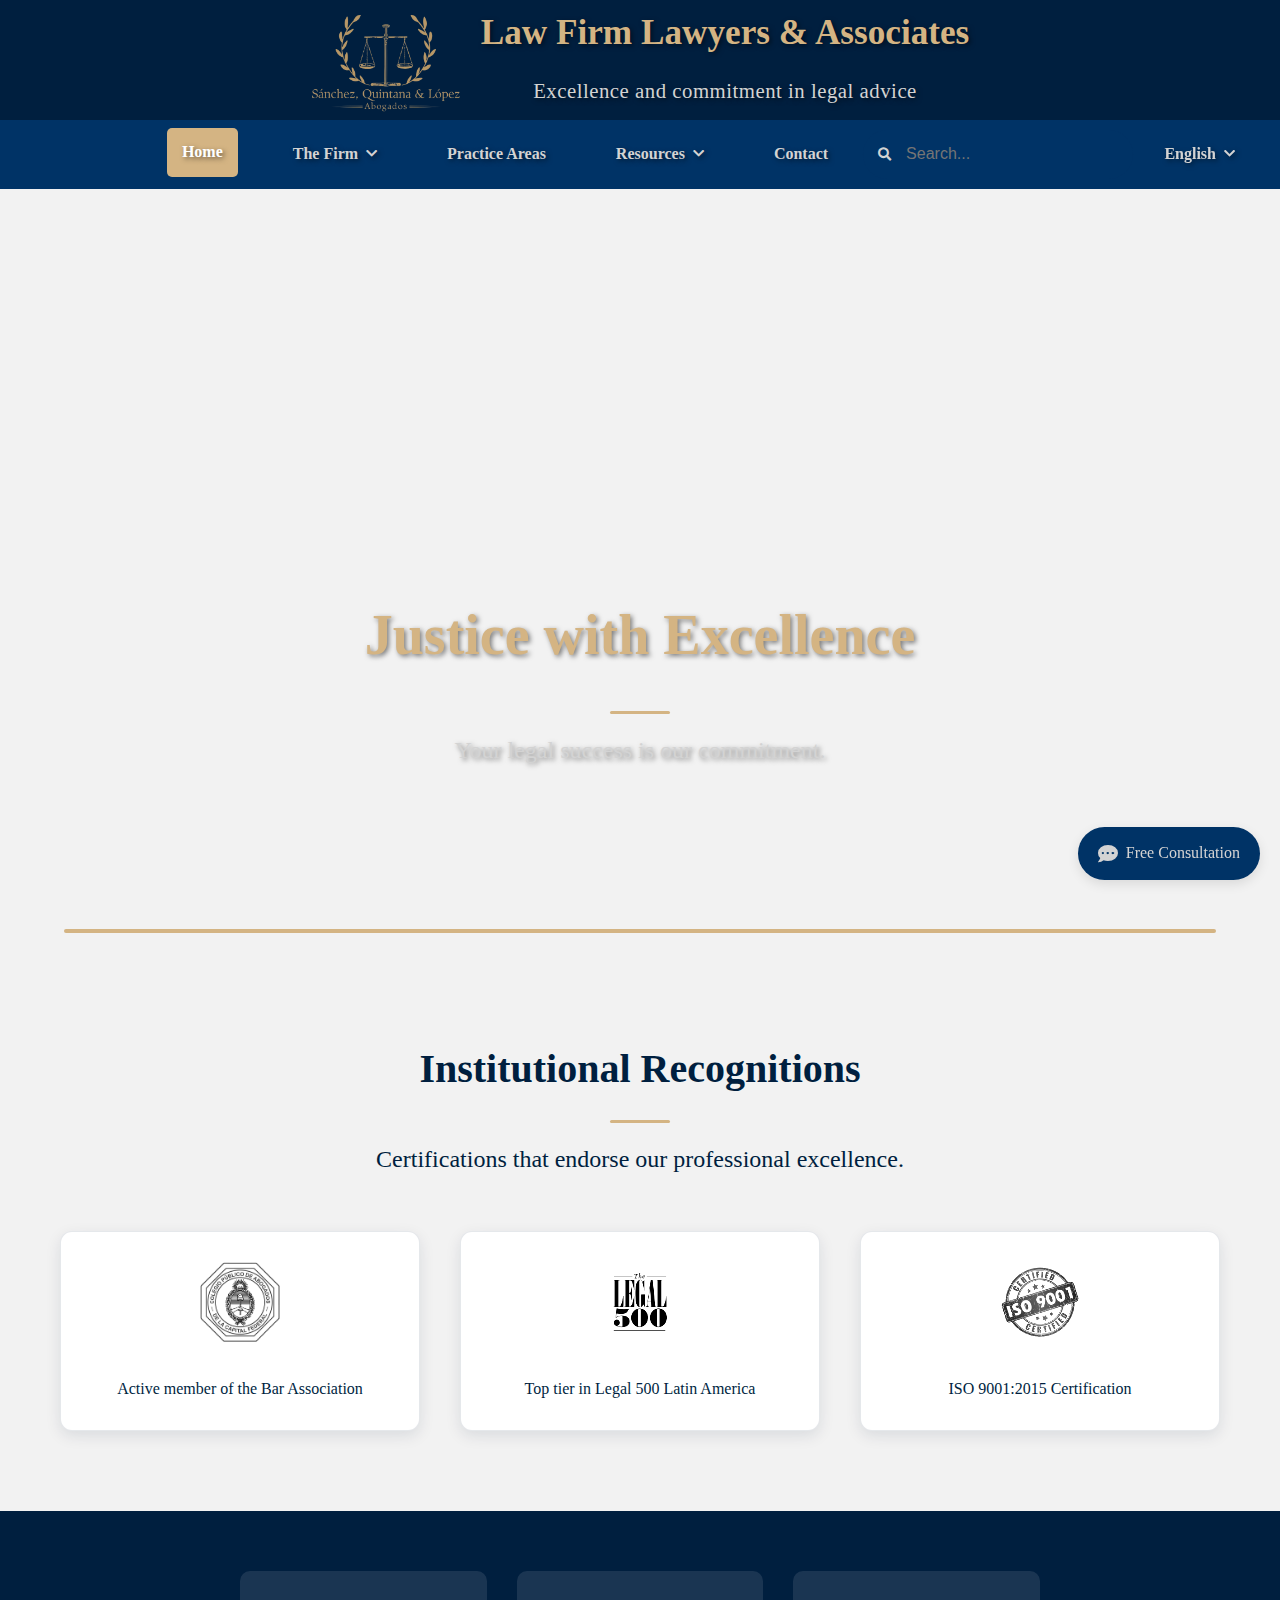
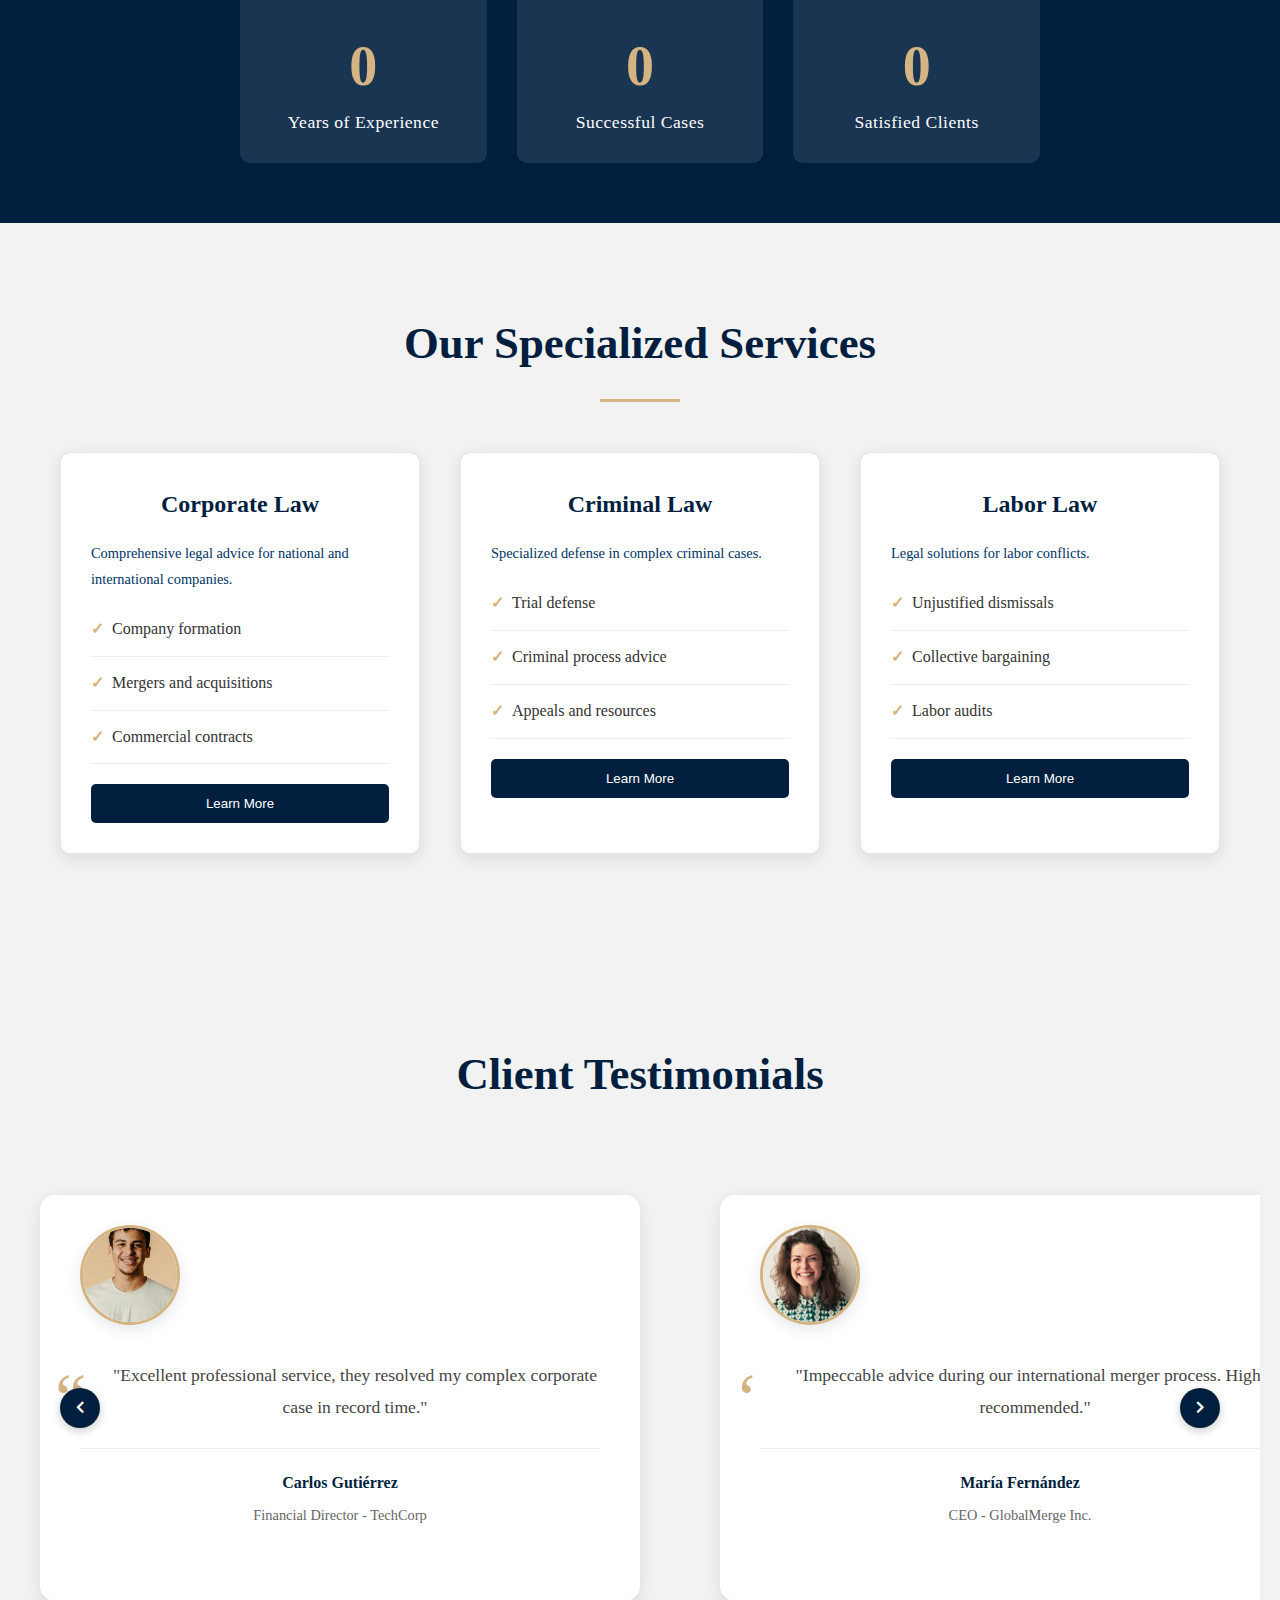
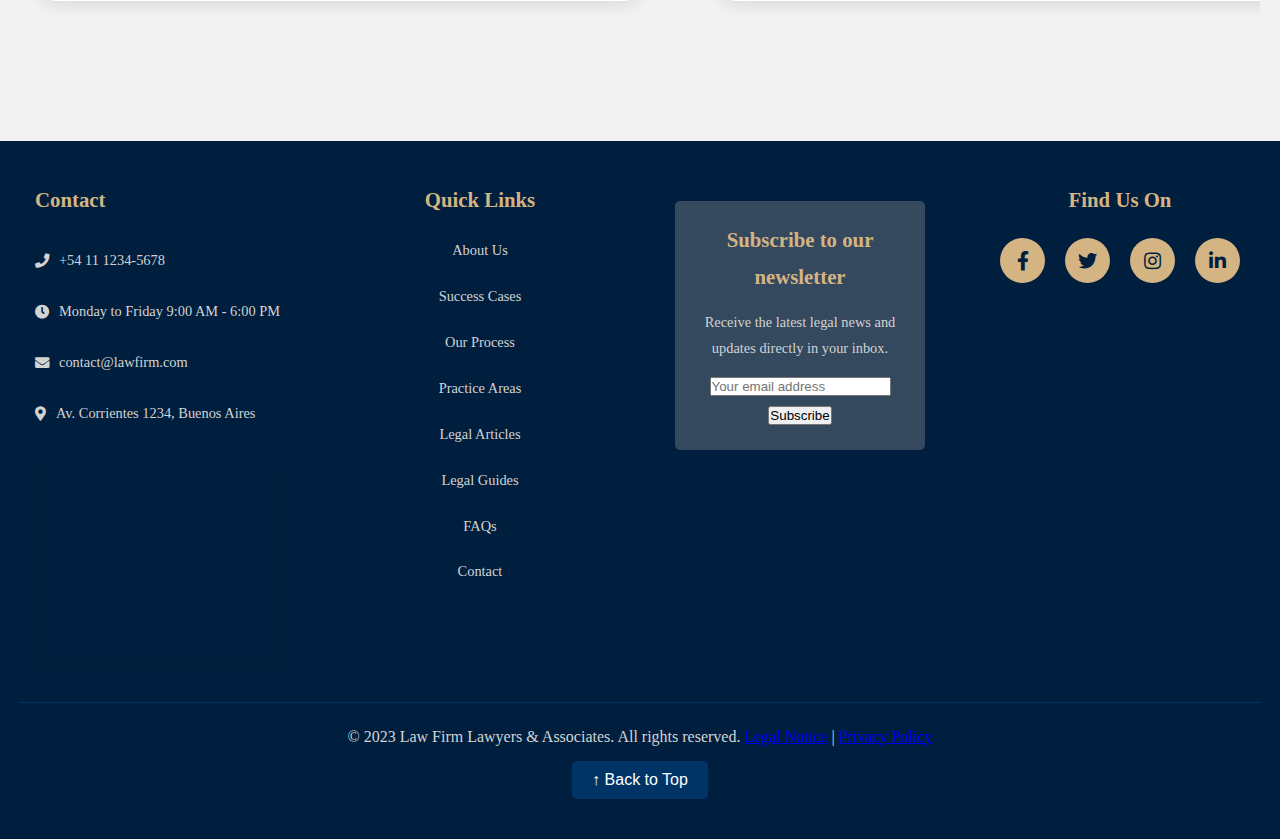
==== commit 4d16d683: "Update script source paths for consistency across HTML files" ====
--- a/idiomas/en/index.html
+++ b/idiomas/en/index.html
@@ -376,7 +376,7 @@
             }
             </script>
 
-    <script src="../../scripts/scripts.js"></script>
+    <script src="../../js/scripts.js"></script>
 
 </body>
 
